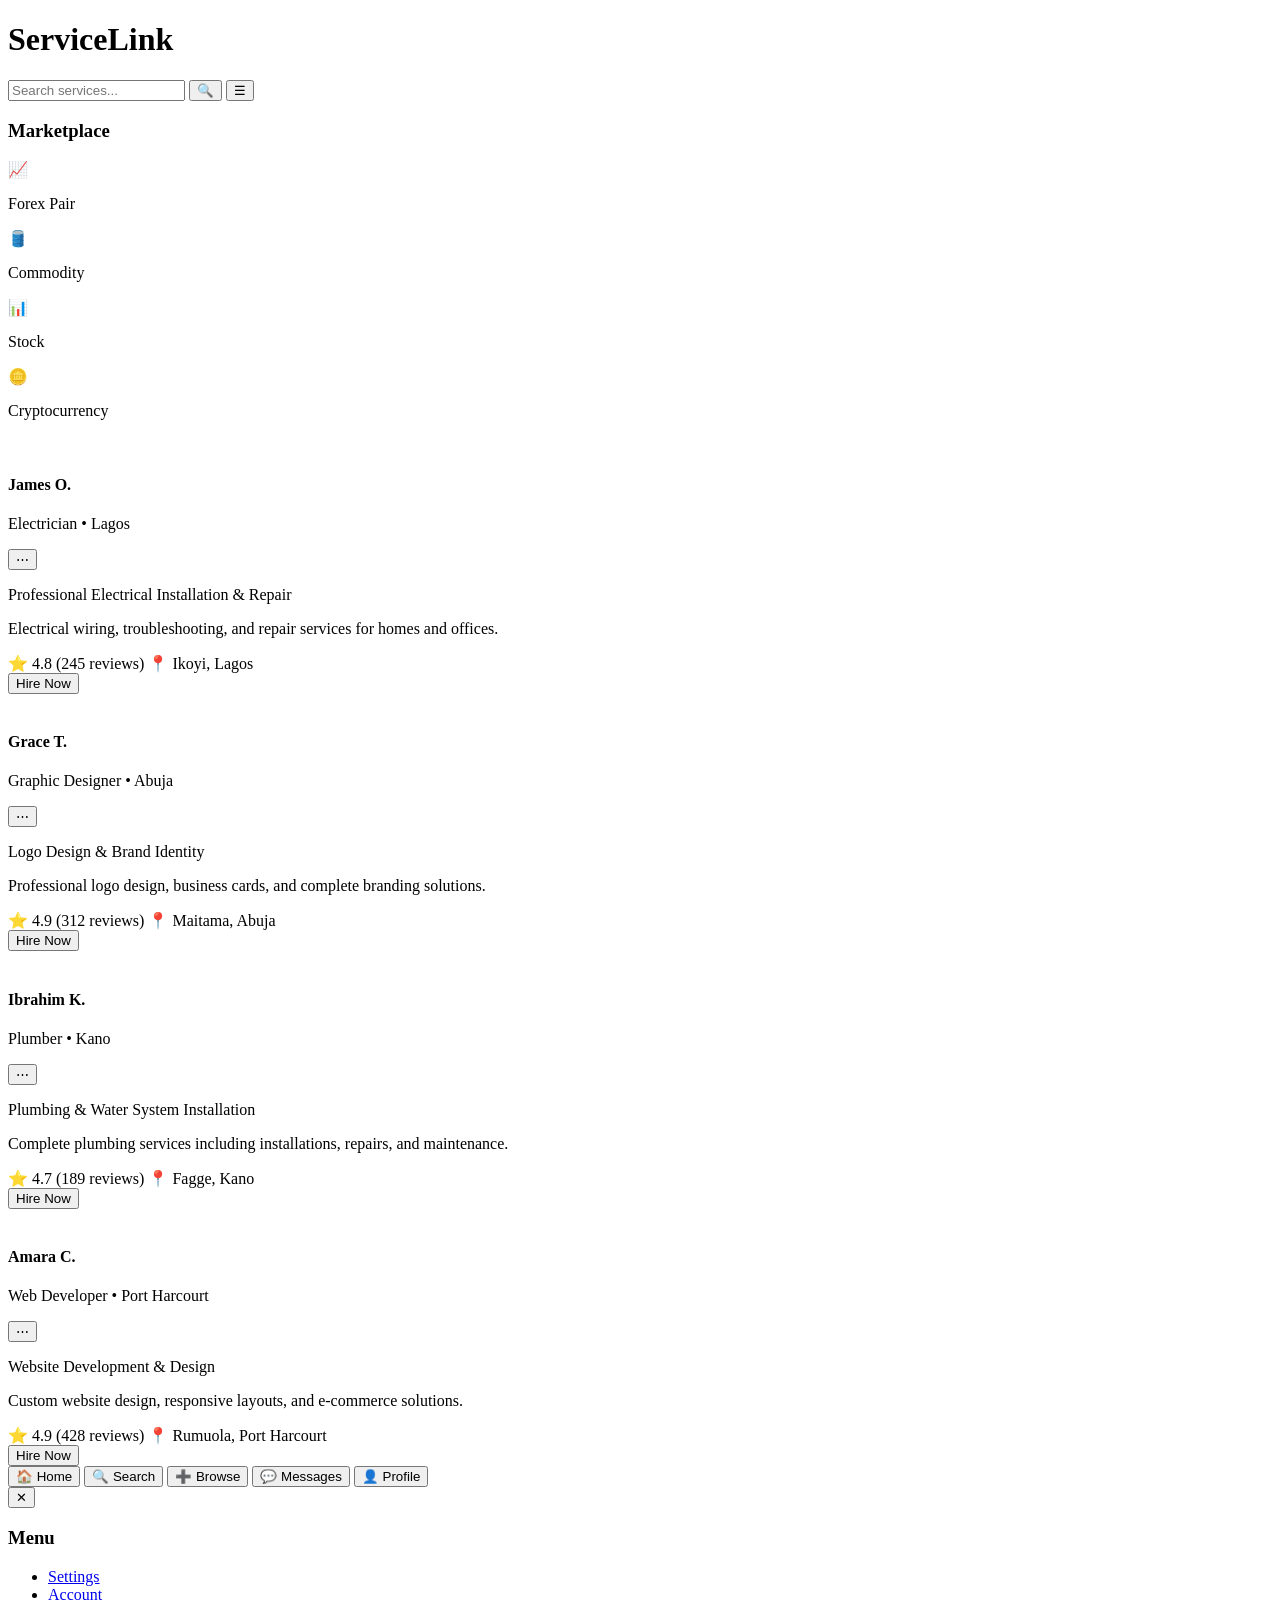
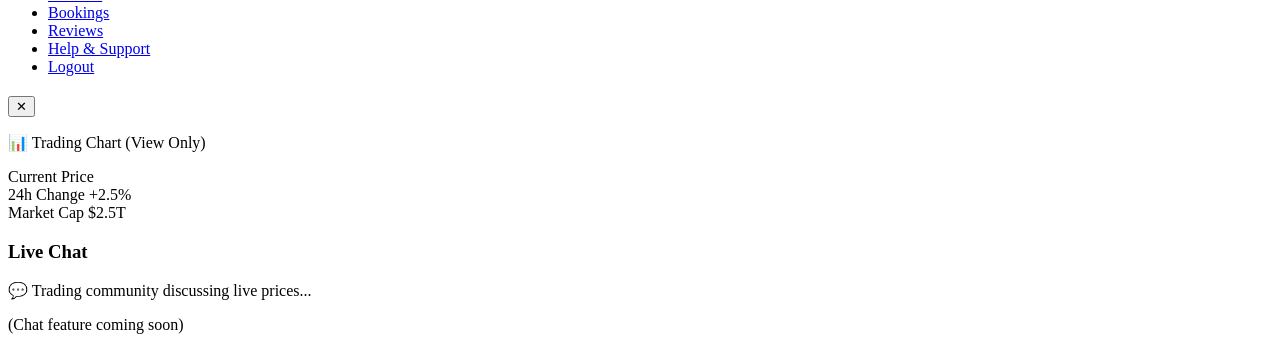
==== index.Html @ 7d2c1413 "Create index.Html" ====
<!DOCTYPE html>
<html lang="en">
<head>
  <meta charset="UTF-8" />
  <meta name="viewport" content="width=device-width, initial-scale=1.0" />
  <title>ServiceLink - Customer Home</title>
  <script src="https://cdn.tailwindcss.com"></script>
</head>
<body class="bg-gray-50">

  <!-- Header -->
  <header class="bg-white shadow-sm sticky top-0 z-40">
    <div class="px-4 py-3 flex justify-between items-center">
      <h1 class="text-2xl font-bold text-orange-500">Service<span class="text-blue-600">Link</span></h1>
      <div class="flex gap-4 items-center">
        <input type="text" placeholder="Search services..." class="hidden sm:block px-3 py-2 border rounded-full text-sm w-48" />
        <button class="text-gray-600 text-2xl">🔍</button>
        <button onclick="openMenu()" class="text-gray-600 text-2xl">☰</button>
      </div>
    </div>
  </header>

  <!-- Marketplace Section (Stories like Facebook) -->
  <section class="bg-white px-4 py-4 border-b">
    <h3 class="text-sm font-bold text-gray-700 mb-3">Marketplace</h3>
    <div class="flex gap-3 overflow-x-auto pb-2">
      <!-- Forex -->
      <div onclick="openTrading('forex')" class="min-w-[120px] bg-gradient-to-br from-blue-500 to-blue-600 rounded-lg p-4 text-white cursor-pointer hover:shadow-lg transition">
        <p class="text-2xl mb-2">📈</p>
        <p class="text-xs font-semibold">Forex Pair</p>
      </div>
      <!-- Commodity -->
      <div onclick="openTrading('commodity')" class="min-w-[120px] bg-gradient-to-br from-yellow-500 to-yellow-600 rounded-lg p-4 text-white cursor-pointer hover:shadow-lg transition">
        <p class="text-2xl mb-2">🛢️</p>
        <p class="text-xs font-semibold">Commodity</p>
      </div>
      <!-- Stock -->
      <div onclick="openTrading('stock')" class="min-w-[120px] bg-gradient-to-br from-green-500 to-green-600 rounded-lg p-4 text-white cursor-pointer hover:shadow-lg transition">
        <p class="text-2xl mb-2">📊</p>
        <p class="text-xs font-semibold">Stock</p>
      </div>
      <!-- Cryptocurrency -->
      <div onclick="openTrading('crypto')" class="min-w-[120px] bg-gradient-to-br from-orange-500 to-orange-600 rounded-lg p-4 text-white cursor-pointer hover:shadow-lg transition">
        <p class="text-2xl mb-2">🪙</p>
        <p class="text-xs font-semibold">Cryptocurrency</p>
      </div>
    </div>
  </section>

  <!-- Job/Service Feed -->
  <section class="px-4 py-4 max-w-2xl mx-auto">
    
    <!-- Job Card 1 -->
    <div class="bg-white rounded-lg shadow-sm p-4 mb-4 border">
      <div class="flex items-start gap-3 mb-3">
        <img src="https://randomuser.me/api/portraits/men/45.jpg" class="w-12 h-12 rounded-full" alt="">
        <div class="flex-1">
          <h4 class="font-bold text-gray-800">James O.</h4>
          <p class="text-xs text-gray-500">Electrician • Lagos</p>
        </div>
        <button class="text-gray-500">⋯</button>
      </div>
      
      <div class="bg-gray-100 rounded-lg p-3 mb-3">
        <p class="text-sm font-semibold text-gray-800">Professional Electrical Installation & Repair</p>
        <p class="text-xs text-gray-600 mt-1">Electrical wiring, troubleshooting, and repair services for homes and offices.</p>
      </div>

      <div class="flex justify-between items-center text-xs text-gray-600 mb-3">
        <span>⭐ 4.8 (245 reviews)</span>
        <span>📍 Ikoyi, Lagos</span>
      </div>

      <button class="w-full bg-orange-500 text-white py-2 rounded-lg font-semibold hover:bg-orange-600">Hire Now</button>
    </div>

    <!-- Job Card 2 -->
    <div class="bg-white rounded-lg shadow-sm p-4 mb-4 border">
      <div class="flex items-start gap-3 mb-3">
        <img src="https://randomuser.me/api/portraits/women/47.jpg" class="w-12 h-12 rounded-full" alt="">
        <div class="flex-1">
          <h4 class="font-bold text-gray-800">Grace T.</h4>
          <p class="text-xs text-gray-500">Graphic Designer • Abuja</p>
        </div>
        <button class="text-gray-500">⋯</button>
      </div>
      
      <div class="bg-gray-100 rounded-lg p-3 mb-3">
        <p class="text-sm font-semibold text-gray-800">Logo Design & Brand Identity</p>
        <p class="text-xs text-gray-600 mt-1">Professional logo design, business cards, and complete branding solutions.</p>
      </div>

      <div class="flex justify-between items-center text-xs text-gray-600 mb-3">
        <span>⭐ 4.9 (312 reviews)</span>
        <span>📍 Maitama, Abuja</span>
      </div>

      <button class="w-full bg-orange-500 text-white py-2 rounded-lg font-semibold hover:bg-orange-600">Hire Now</button>
    </div>

    <!-- Job Card 3 -->
    <div class="bg-white rounded-lg shadow-sm p-4 mb-4 border">
      <div class="flex items-start gap-3 mb-3">
        <img src="https://randomuser.me/api/portraits/men/50.jpg" class="w-12 h-12 rounded-full" alt="">
        <div class="flex-1">
          <h4 class="font-bold text-gray-800">Ibrahim K.</h4>
          <p class="text-xs text-gray-500">Plumber • Kano</p>
        </div>
        <button class="text-gray-500">⋯</button>
      </div>
      
      <div class="bg-gray-100 rounded-lg p-3 mb-3">
        <p class="text-sm font-semibold text-gray-800">Plumbing & Water System Installation</p>
        <p class="text-xs text-gray-600 mt-1">Complete plumbing services including installations, repairs, and maintenance.</p>
      </div>

      <div class="flex justify-between items-center text-xs text-gray-600 mb-3">
        <span>⭐ 4.7 (189 reviews)</span>
        <span>📍 Fagge, Kano</span>
      </div>

      <button class="w-full bg-orange-500 text-white py-2 rounded-lg font-semibold hover:bg-orange-600">Hire Now</button>
    </div>

    <!-- Job Card 4 -->
    <div class="bg-white rounded-lg shadow-sm p-4 mb-4 border">
      <div class="flex items-start gap-3 mb-3">
        <img src="https://randomuser.me/api/portraits/women/52.jpg" class="w-12 h-12 rounded-full" alt="">
        <div class="flex-1">
          <h4 class="font-bold text-gray-800">Amara C.</h4>
          <p class="text-xs text-gray-500">Web Developer • Port Harcourt</p>
        </div>
        <button class="text-gray-500">⋯</button>
      </div>
      
      <div class="bg-gray-100 rounded-lg p-3 mb-3">
        <p class="text-sm font-semibold text-gray-800">Website Development & Design</p>
        <p class="text-xs text-gray-600 mt-1">Custom website design, responsive layouts, and e-commerce solutions.</p>
      </div>

      <div class="flex justify-between items-center text-xs text-gray-600 mb-3">
        <span>⭐ 4.9 (428 reviews)</span>
        <span>📍 Rumuola, Port Harcourt</span>
      </div>

      <button class="w-full bg-orange-500 text-white py-2 rounded-lg font-semibold hover:bg-orange-600">Hire Now</button>
    </div>

  </section>

  <!-- Bottom Navigation -->
  <nav class="fixed bottom-0 left-0 right-0 bg-white border-t flex justify-around py-2">
    <button class="flex flex-col items-center gap-1 text-orange-500">
      <span class="text-2xl">🏠</span>
      <span class="text-xs">Home</span>
    </button>
    <button class="flex flex-col items-center gap-1 text-gray-600">
      <span class="text-2xl">🔍</span>
      <span class="text-xs">Search</span>
    </button>
    <button class="flex flex-col items-center gap-1 text-gray-600">
      <span class="text-2xl">➕</span>
      <span class="text-xs">Browse</span>
    </button>
    <button class="flex flex-col items-center gap-1 text-gray-600">
      <span class="text-2xl">💬</span>
      <span class="text-xs">Messages</span>
    </button>
    <button class="flex flex-col items-center gap-1 text-gray-600">
      <span class="text-2xl">👤</span>
      <span class="text-xs">Profile</span>
    </button>
  </nav>

  <!-- Menu Sidebar -->
  <div id="menuSidebar" class="hidden fixed inset-0 z-50">
    <div class="absolute inset-0 bg-black/50" onclick="closeMenu()"></div>
    <div class="absolute left-0 top-0 bottom-0 w-64 bg-white shadow-lg p-4">
      <button onclick="closeMenu()" class="text-2xl mb-4">✕</button>
      <h3 class="text-lg font-bold mb-4">Menu</h3>
      <ul class="space-y-3">
        <li><a href="#" class="text-gray-700 hover:text-orange-500">Settings</a></li>
        <li><a href="#" class="text-gray-700 hover:text-orange-500">Account</a></li>
        <li><a href="#" class="text-gray-700 hover:text-orange-500">Bookings</a></li>
        <li><a href="#" class="text-gray-700 hover:text-orange-500">Reviews</a></li>
        <li><a href="#" class="text-gray-700 hover:text-orange-500">Help & Support</a></li>
        <li><a href="#" class="text-gray-700 hover:text-orange-500">Logout</a></li>
      </ul>
    </div>
  </div>

  <!-- Trading Modal (Hidden by default) -->
  <div id="tradingModal" class="hidden fixed inset-0 bg-black/60 z-50 flex justify-center items-end">
    <div class="bg-white w-full h-5/6 rounded-t-3xl overflow-y-auto">
      <div class="sticky top-0 bg-white border-b p-4 flex justify-between items-center">
        <h2 id="tradingTitle" class="text-lg font-bold"></h2>
        <button onclick="closeTrading()" class="text-2xl">✕</button>
      </div>
      
      <div class="p-4">
        <!-- Trading Chart Placeholder -->
        <div class="bg-gray-200 rounded-lg h-64 mb-4 flex items-center justify-center">
          <p class="text-gray-600">📊 Trading Chart (View Only)</p>
        </div>

        <!-- Price Info -->
        <div class="bg-gray-50 rounded-lg p-4 mb-4">
          <div class="flex justify-between mb-2">
            <span class="text-gray-600">Current Price</span>
            <span id="priceValue" class="font-bold text-lg"></span>
          </div>
          <div class="flex justify-between mb-2">
            <span class="text-gray-600">24h Change</span>
            <span id="priceChange" class="font-bold text-lg text-green-600">+2.5%</span>
          </div>
          <div class="flex justify-between">
            <span class="text-gray-600">Market Cap</span>
            <span id="marketCap" class="font-bold">$2.5T</span>
          </div>
        </div>

        <!-- Chat Section -->
        <h3 class="font-bold mb-3">Live Chat</h3>
        <div class="bg-gray-100 rounded-lg p-3 h-48 mb-4 overflow-y-auto">
          <p class="text-sm text-gray-600 mb-2">💬 Trading community discussing live prices...</p>
          <p class="text-xs text-gray-500">(Chat feature coming soon)</p>
        </div>
      </div>
    </div>
  </div>

  <script>
    function openMenu() {
      document.getElementById('menuSidebar').classList.remove('hidden');
    }

    function closeMenu() {
      document.getElementById('menuSidebar').classList.add('hidden');
    }

    function openTrading(type) {
      const tradingModal = document.getElementById('tradingModal');
      const titleMap = {
        'forex': '📈 Forex Pair',
        'commodity': '🛢️ Commodity',
        'stock': '📊 Stock',
        'crypto': '🪙 Cryptocurrency'
      };
      const priceMap = {
        'forex': 'EUR/USD: 1.0850',
        'commodity': 'WTI Crude: $78.45',
        'stock': 'AAPL: $182.52',
        'crypto': 'BTC: $42,580'
      };

      document.getElementById('tradingTitle').textContent = titleMap[type];
      document.getElementById('priceValue').textContent = priceMap[type];

      tradingModal.classList.remove('hidden');
    }

    function closeTrading() {
      document.getElementById('tradingModal').classList.add('hidden');
    }
  </script>

</body>
</html>
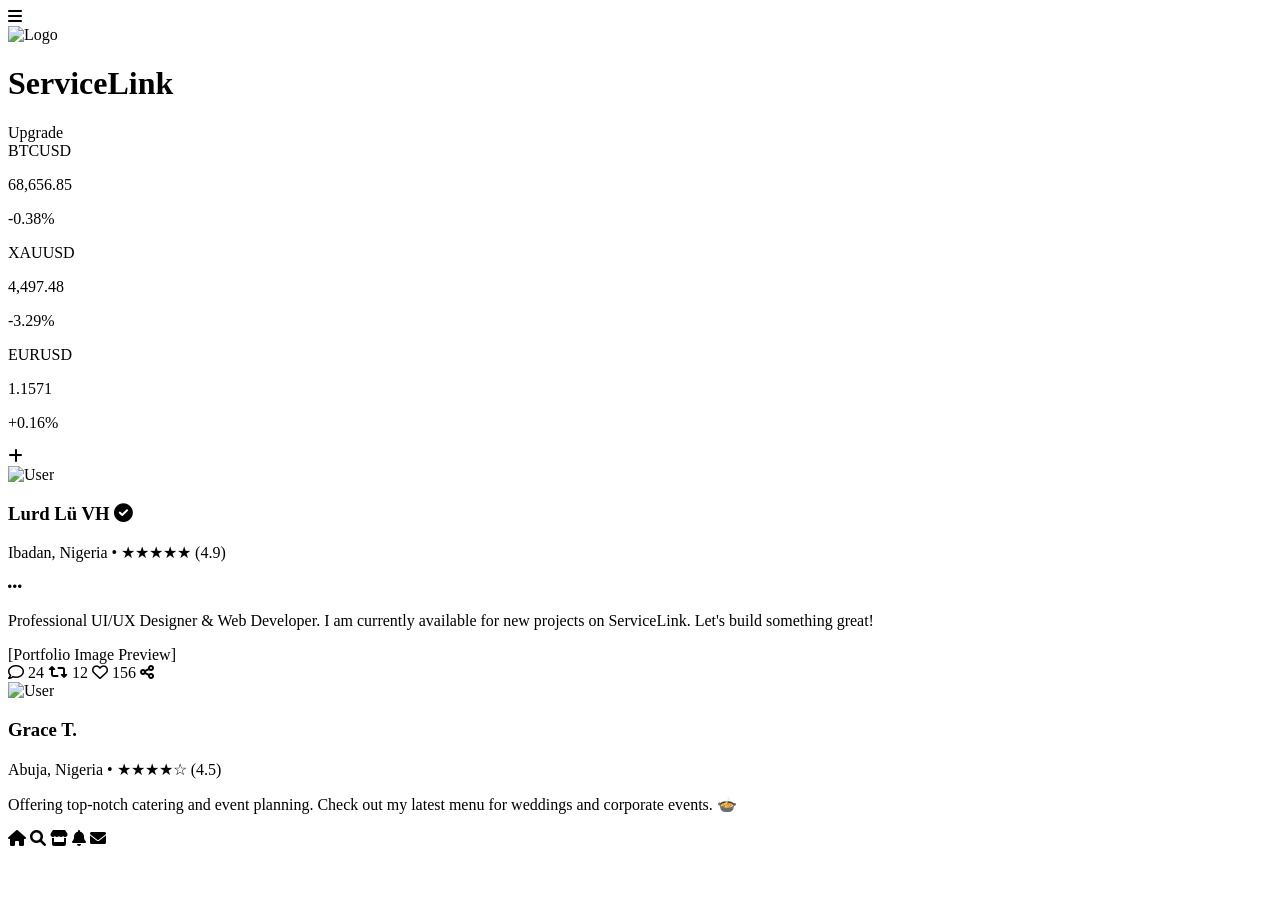
==== commit feddab86: "Update index.Html" ====
--- a/index.Html
+++ b/index.Html
@@ -1,268 +1,120 @@
 <!DOCTYPE html>
 <html lang="en">
 <head>
-  <meta charset="UTF-8" />
-  <meta name="viewport" content="width=device-width, initial-scale=1.0" />
-  <title>ServiceLink - Customer Home</title>
-  <script src="https://cdn.tailwindcss.com"></script>
+    <meta charset="UTF-8">
+    <meta name="viewport" content="width=device-width, initial-scale=1.0">
+    <title>ServiceLink | Home</title>
+    <script src="https://cdn.tailwindcss.com"></script>
+    <link rel="stylesheet" href="https://cdnjs.cloudflare.com/ajax/libs/font-awesome/6.0.0/css/all.min.css">
+    <style>
+        /* Custom scrollbar for the Trading Ticker */
+        .no-scrollbar::-webkit-scrollbar { display: none; }
+        .no-scrollbar { -ms-overflow-style: none; scrollbar-width: none; }
+    </style>
 </head>
-<body class="bg-gray-50">
+<body class="bg-gradient-to-br from-blue-900 via-cyan-800 to-blue-700 text-white min-h-screen pb-20">
 
-  <!-- Header -->
-  <header class="bg-white shadow-sm sticky top-0 z-40">
-    <div class="px-4 py-3 flex justify-between items-center">
-      <h1 class="text-2xl font-bold text-orange-500">Service<span class="text-blue-600">Link</span></h1>
-      <div class="flex gap-4 items-center">
-        <input type="text" placeholder="Search services..." class="hidden sm:block px-3 py-2 border rounded-full text-sm w-48" />
-        <button class="text-gray-600 text-2xl">🔍</button>
-        <button onclick="openMenu()" class="text-gray-600 text-2xl">☰</button>
-      </div>
-    </div>
-  </header>
+    <header class="sticky top-0 z-50 backdrop-blur-md bg-white/10 border-b border-white/10 px-5 py-4 flex justify-between items-center">
+        <div class="cursor-pointer hover:text-orange-400 transition" onclick="window.location.href='menu.html'">
+            <i class="fas fa-bars text-2xl"></i> </div>
+        <div class="flex items-center">
+            <img src="servicelink.logo.png" alt="Logo" class="w-7 h-7 rounded-full mr-2">
+            <h1 class="text-xl font-bold tracking-tight">Service<span class="text-orange-400">Link</span></h1>
+        </div>
+        <div class="text-orange-400 font-bold text-sm cursor-pointer">Upgrade</div>
+    </header>
 
-  <!-- Marketplace Section (Stories like Facebook) -->
-  <section class="bg-white px-4 py-4 border-b">
-    <h3 class="text-sm font-bold text-gray-700 mb-3">Marketplace</h3>
-    <div class="flex gap-3 overflow-x-auto pb-2">
-      <!-- Forex -->
-      <div onclick="openTrading('forex')" class="min-w-[120px] bg-gradient-to-br from-blue-500 to-blue-600 rounded-lg p-4 text-white cursor-pointer hover:shadow-lg transition">
-        <p class="text-2xl mb-2">📈</p>
-        <p class="text-xs font-semibold">Forex Pair</p>
-      </div>
-      <!-- Commodity -->
-      <div onclick="openTrading('commodity')" class="min-w-[120px] bg-gradient-to-br from-yellow-500 to-yellow-600 rounded-lg p-4 text-white cursor-pointer hover:shadow-lg transition">
-        <p class="text-2xl mb-2">🛢️</p>
-        <p class="text-xs font-semibold">Commodity</p>
-      </div>
-      <!-- Stock -->
-      <div onclick="openTrading('stock')" class="min-w-[120px] bg-gradient-to-br from-green-500 to-green-600 rounded-lg p-4 text-white cursor-pointer hover:shadow-lg transition">
-        <p class="text-2xl mb-2">📊</p>
-        <p class="text-xs font-semibold">Stock</p>
-      </div>
-      <!-- Cryptocurrency -->
-      <div onclick="openTrading('crypto')" class="min-w-[120px] bg-gradient-to-br from-orange-500 to-orange-600 rounded-lg p-4 text-white cursor-pointer hover:shadow-lg transition">
-        <p class="text-2xl mb-2">🪙</p>
-        <p class="text-xs font-semibold">Cryptocurrency</p>
-      </div>
-    </div>
-  </section>
+    <section class="py-4 border-b border-white/10">
+        <div class="flex overflow-x-auto gap-4 px-5 no-scrollbar cursor-pointer" onclick="window.location.href='trading-home.html'">
+            <div class="min-w-[120px] h-40 bg-white/10 backdrop-blur-md rounded-2xl p-4 border border-white/20 flex flex-col justify-between hover:bg-white/20 transition">
+                <span class="text-xs font-bold text-gray-300">BTCUSD</span>
+                <div class="h-10 w-full border-b border-orange-400/30"></div>
+                <div>
+                    <p class="text-sm font-bold">68,656.85</p>
+                    <p class="text-[10px] text-red-400">-0.38%</p>
+                </div>
+            </div>
+            <div class="min-w-[120px] h-40 bg-white/10 backdrop-blur-md rounded-2xl p-4 border border-white/20 flex flex-col justify-between hover:bg-white/20 transition">
+                <span class="text-xs font-bold text-gray-300">XAUUSD</span>
+                <div class="h-10 w-full border-b border-yellow-400/30"></div>
+                <div>
+                    <p class="text-sm font-bold">4,497.48</p>
+                    <p class="text-[10px] text-red-400">-3.29%</p>
+                </div>
+            </div>
+            <div class="min-w-[120px] h-40 bg-white/10 backdrop-blur-md rounded-2xl p-4 border border-white/20 flex flex-col justify-between hover:bg-white/20 transition">
+                <span class="text-xs font-bold text-gray-300">EURUSD</span>
+                <div class="h-10 w-full border-b border-green-400/30"></div>
+                <div>
+                    <p class="text-sm font-bold">1.1571</p>
+                    <p class="text-[10px] text-green-400">+0.16%</p>
+                </div>
+            </div>
+             <div class="min-w-[120px] h-40 bg-white/5 border-2 border-dashed border-white/20 rounded-2xl flex items-center justify-center">
+                <i class="fas fa-plus text-white/40"></i>
+            </div>
+        </div>
+    </section>
 
-  <!-- Job/Service Feed -->
-  <section class="px-4 py-4 max-w-2xl mx-auto">
-    
-    <!-- Job Card 1 -->
-    <div class="bg-white rounded-lg shadow-sm p-4 mb-4 border">
-      <div class="flex items-start gap-3 mb-3">
-        <img src="https://randomuser.me/api/portraits/men/45.jpg" class="w-12 h-12 rounded-full" alt="">
-        <div class="flex-1">
-          <h4 class="font-bold text-gray-800">James O.</h4>
-          <p class="text-xs text-gray-500">Electrician • Lagos</p>
-        </div>
-        <button class="text-gray-500">⋯</button>
-      </div>
-      
-      <div class="bg-gray-100 rounded-lg p-3 mb-3">
-        <p class="text-sm font-semibold text-gray-800">Professional Electrical Installation & Repair</p>
-        <p class="text-xs text-gray-600 mt-1">Electrical wiring, troubleshooting, and repair services for homes and offices.</p>
-      </div>
+    <main class="max-w-2xl mx-auto">
+        
+        <article class="p-5 border-b border-white/10 hover:bg-white/5 transition">
+            <div class="flex gap-4">
+                <img src="https://randomuser.me/api/portraits/men/32.jpg" class="w-12 h-12 rounded-full border border-orange-400" alt="User">
+                <div class="flex-1">
+                    <div class="flex justify-between items-start">
+                        <div>
+                            <h3 class="font-bold flex items-center gap-1">
+                                Lurd Lü VH <i class="fas fa-check-circle text-blue-400 text-xs"></i>
+                            </h3>
+                            <p class="text-xs text-white/60">Ibadan, Nigeria • <span class="text-orange-400">★★★★★ (4.9)</span></p>
+                        </div>
+                        <i class="fas fa-ellipsis-h text-white/40"></i>
+                    </div>
+                    <p class="mt-2 text-sm leading-relaxed text-white/90">
+                        Professional UI/UX Designer & Web Developer. I am currently available for new projects on ServiceLink. Let's build something great!
+                    </p>
+                    <div class="mt-3 rounded-2xl overflow-hidden border border-white/10 bg-black/20">
+                        <div class="h-48 w-full flex items-center justify-center text-white/20 italic">
+                            [Portfolio Image Preview]
+                        </div>
+                    </div>
+                    <div class="flex justify-between mt-4 text-white/50 text-xs px-2">
+                        <span><i class="far fa-comment mr-2"></i> 24</span>
+                        <span><i class="fas fa-retweet mr-2"></i> 12</span>
+                        <span><i class="far fa-heart mr-2 text-red-400"></i> 156</span>
+                        <span><i class="fas fa-share-alt"></i></span>
+                    </div>
+                </div>
+            </div>
+        </article>
 
-      <div class="flex justify-between items-center text-xs text-gray-600 mb-3">
-        <span>⭐ 4.8 (245 reviews)</span>
-        <span>📍 Ikoyi, Lagos</span>
-      </div>
+        <article class="p-5 border-b border-white/10 hover:bg-white/5 transition">
+            <div class="flex gap-4">
+                <img src="https://randomuser.me/api/portraits/women/44.jpg" class="w-12 h-12 rounded-full border border-orange-400" alt="User">
+                <div class="flex-1">
+                    <div class="flex justify-between items-start">
+                        <div>
+                            <h3 class="font-bold">Grace T.</h3>
+                            <p class="text-xs text-white/60">Abuja, Nigeria • <span class="text-orange-400">★★★★☆ (4.5)</span></p>
+                        </div>
+                    </div>
+                    <p class="mt-2 text-sm leading-relaxed text-white/90">
+                        Offering top-notch catering and event planning. Check out my latest menu for weddings and corporate events. 🍲
+                    </p>
+                </div>
+            </div>
+        </article>
 
-      <button class="w-full bg-orange-500 text-white py-2 rounded-lg font-semibold hover:bg-orange-600">Hire Now</button>
-    </div>
+    </main>
 
-    <!-- Job Card 2 -->
-    <div class="bg-white rounded-lg shadow-sm p-4 mb-4 border">
-      <div class="flex items-start gap-3 mb-3">
-        <img src="https://randomuser.me/api/portraits/women/47.jpg" class="w-12 h-12 rounded-full" alt="">
-        <div class="flex-1">
-          <h4 class="font-bold text-gray-800">Grace T.</h4>
-          <p class="text-xs text-gray-500">Graphic Designer • Abuja</p>
-        </div>
-        <button class="text-gray-500">⋯</button>
-      </div>
-      
-      <div class="bg-gray-100 rounded-lg p-3 mb-3">
-        <p class="text-sm font-semibold text-gray-800">Logo Design & Brand Identity</p>
-        <p class="text-xs text-gray-600 mt-1">Professional logo design, business cards, and complete branding solutions.</p>
-      </div>
-
-      <div class="flex justify-between items-center text-xs text-gray-600 mb-3">
-        <span>⭐ 4.9 (312 reviews)</span>
-        <span>📍 Maitama, Abuja</span>
-      </div>
-
-      <button class="w-full bg-orange-500 text-white py-2 rounded-lg font-semibold hover:bg-orange-600">Hire Now</button>
-    </div>
-
-    <!-- Job Card 3 -->
-    <div class="bg-white rounded-lg shadow-sm p-4 mb-4 border">
-      <div class="flex items-start gap-3 mb-3">
-        <img src="https://randomuser.me/api/portraits/men/50.jpg" class="w-12 h-12 rounded-full" alt="">
-        <div class="flex-1">
-          <h4 class="font-bold text-gray-800">Ibrahim K.</h4>
-          <p class="text-xs text-gray-500">Plumber • Kano</p>
-        </div>
-        <button class="text-gray-500">⋯</button>
-      </div>
-      
-      <div class="bg-gray-100 rounded-lg p-3 mb-3">
-        <p class="text-sm font-semibold text-gray-800">Plumbing & Water System Installation</p>
-        <p class="text-xs text-gray-600 mt-1">Complete plumbing services including installations, repairs, and maintenance.</p>
-      </div>
-
-      <div class="flex justify-between items-center text-xs text-gray-600 mb-3">
-        <span>⭐ 4.7 (189 reviews)</span>
-        <span>📍 Fagge, Kano</span>
-      </div>
-
-      <button class="w-full bg-orange-500 text-white py-2 rounded-lg font-semibold hover:bg-orange-600">Hire Now</button>
-    </div>
-
-    <!-- Job Card 4 -->
-    <div class="bg-white rounded-lg shadow-sm p-4 mb-4 border">
-      <div class="flex items-start gap-3 mb-3">
-        <img src="https://randomuser.me/api/portraits/women/52.jpg" class="w-12 h-12 rounded-full" alt="">
-        <div class="flex-1">
-          <h4 class="font-bold text-gray-800">Amara C.</h4>
-          <p class="text-xs text-gray-500">Web Developer • Port Harcourt</p>
-        </div>
-        <button class="text-gray-500">⋯</button>
-      </div>
-      
-      <div class="bg-gray-100 rounded-lg p-3 mb-3">
-        <p class="text-sm font-semibold text-gray-800">Website Development & Design</p>
-        <p class="text-xs text-gray-600 mt-1">Custom website design, responsive layouts, and e-commerce solutions.</p>
-      </div>
-
-      <div class="flex justify-between items-center text-xs text-gray-600 mb-3">
-        <span>⭐ 4.9 (428 reviews)</span>
-        <span>📍 Rumuola, Port Harcourt</span>
-      </div>
-
-      <button class="w-full bg-orange-500 text-white py-2 rounded-lg font-semibold hover:bg-orange-600">Hire Now</button>
-    </div>
-
-  </section>
-
-  <!-- Bottom Navigation -->
-  <nav class="fixed bottom-0 left-0 right-0 bg-white border-t flex justify-around py-2">
-    <button class="flex flex-col items-center gap-1 text-orange-500">
-      <span class="text-2xl">🏠</span>
-      <span class="text-xs">Home</span>
-    </button>
-    <button class="flex flex-col items-center gap-1 text-gray-600">
-      <span class="text-2xl">🔍</span>
-      <span class="text-xs">Search</span>
-    </button>
-    <button class="flex flex-col items-center gap-1 text-gray-600">
-      <span class="text-2xl">➕</span>
-      <span class="text-xs">Browse</span>
-    </button>
-    <button class="flex flex-col items-center gap-1 text-gray-600">
-      <span class="text-2xl">💬</span>
-      <span class="text-xs">Messages</span>
-    </button>
-    <button class="flex flex-col items-center gap-1 text-gray-600">
-      <span class="text-2xl">👤</span>
-      <span class="text-xs">Profile</span>
-    </button>
-  </nav>
-
-  <!-- Menu Sidebar -->
-  <div id="menuSidebar" class="hidden fixed inset-0 z-50">
-    <div class="absolute inset-0 bg-black/50" onclick="closeMenu()"></div>
-    <div class="absolute left-0 top-0 bottom-0 w-64 bg-white shadow-lg p-4">
-      <button onclick="closeMenu()" class="text-2xl mb-4">✕</button>
-      <h3 class="text-lg font-bold mb-4">Menu</h3>
-      <ul class="space-y-3">
-        <li><a href="#" class="text-gray-700 hover:text-orange-500">Settings</a></li>
-        <li><a href="#" class="text-gray-700 hover:text-orange-500">Account</a></li>
-        <li><a href="#" class="text-gray-700 hover:text-orange-500">Bookings</a></li>
-        <li><a href="#" class="text-gray-700 hover:text-orange-500">Reviews</a></li>
-        <li><a href="#" class="text-gray-700 hover:text-orange-500">Help & Support</a></li>
-        <li><a href="#" class="text-gray-700 hover:text-orange-500">Logout</a></li>
-      </ul>
-    </div>
-  </div>
-
-  <!-- Trading Modal (Hidden by default) -->
-  <div id="tradingModal" class="hidden fixed inset-0 bg-black/60 z-50 flex justify-center items-end">
-    <div class="bg-white w-full h-5/6 rounded-t-3xl overflow-y-auto">
-      <div class="sticky top-0 bg-white border-b p-4 flex justify-between items-center">
-        <h2 id="tradingTitle" class="text-lg font-bold"></h2>
-        <button onclick="closeTrading()" class="text-2xl">✕</button>
-      </div>
-      
-      <div class="p-4">
-        <!-- Trading Chart Placeholder -->
-        <div class="bg-gray-200 rounded-lg h-64 mb-4 flex items-center justify-center">
-          <p class="text-gray-600">📊 Trading Chart (View Only)</p>
-        </div>
-
-        <!-- Price Info -->
-        <div class="bg-gray-50 rounded-lg p-4 mb-4">
-          <div class="flex justify-between mb-2">
-            <span class="text-gray-600">Current Price</span>
-            <span id="priceValue" class="font-bold text-lg"></span>
-          </div>
-          <div class="flex justify-between mb-2">
-            <span class="text-gray-600">24h Change</span>
-            <span id="priceChange" class="font-bold text-lg text-green-600">+2.5%</span>
-          </div>
-          <div class="flex justify-between">
-            <span class="text-gray-600">Market Cap</span>
-            <span id="marketCap" class="font-bold">$2.5T</span>
-          </div>
-        </div>
-
-        <!-- Chat Section -->
-        <h3 class="font-bold mb-3">Live Chat</h3>
-        <div class="bg-gray-100 rounded-lg p-3 h-48 mb-4 overflow-y-auto">
-          <p class="text-sm text-gray-600 mb-2">💬 Trading community discussing live prices...</p>
-          <p class="text-xs text-gray-500">(Chat feature coming soon)</p>
-        </div>
-      </div>
-    </div>
-  </div>
-
-  <script>
-    function openMenu() {
-      document.getElementById('menuSidebar').classList.remove('hidden');
-    }
-
-    function closeMenu() {
-      document.getElementById('menuSidebar').classList.add('hidden');
-    }
-
-    function openTrading(type) {
-      const tradingModal = document.getElementById('tradingModal');
-      const titleMap = {
-        'forex': '📈 Forex Pair',
-        'commodity': '🛢️ Commodity',
-        'stock': '📊 Stock',
-        'crypto': '🪙 Cryptocurrency'
-      };
-      const priceMap = {
-        'forex': 'EUR/USD: 1.0850',
-        'commodity': 'WTI Crude: $78.45',
-        'stock': 'AAPL: $182.52',
-        'crypto': 'BTC: $42,580'
-      };
-
-      document.getElementById('tradingTitle').textContent = titleMap[type];
-      document.getElementById('priceValue').textContent = priceMap[type];
-
-      tradingModal.classList.remove('hidden');
-    }
-
-    function closeTrading() {
-      document.getElementById('tradingModal').classList.add('hidden');
-    }
-  </script>
+    <nav class="fixed bottom-0 w-full backdrop-blur-xl bg-blue-900/90 border-t border-white/10 flex justify-around py-4 z-50">
+        <i class="fas fa-home text-orange-400 text-xl cursor-pointer"></i>
+        <i class="fas fa-search text-white/60 hover:text-white text-xl cursor-pointer"></i>
+        <i class="fas fa-store text-white/60 hover:text-white text-xl cursor-pointer"></i> 
+        <i class="fas fa-bell text-white/60 hover:text-white text-xl cursor-pointer"></i>
+        <i class="fas fa-envelope text-white/60 hover:text-white text-xl cursor-pointer"></i>
+    </nav>
 
 </body>
-</html>+</html>
